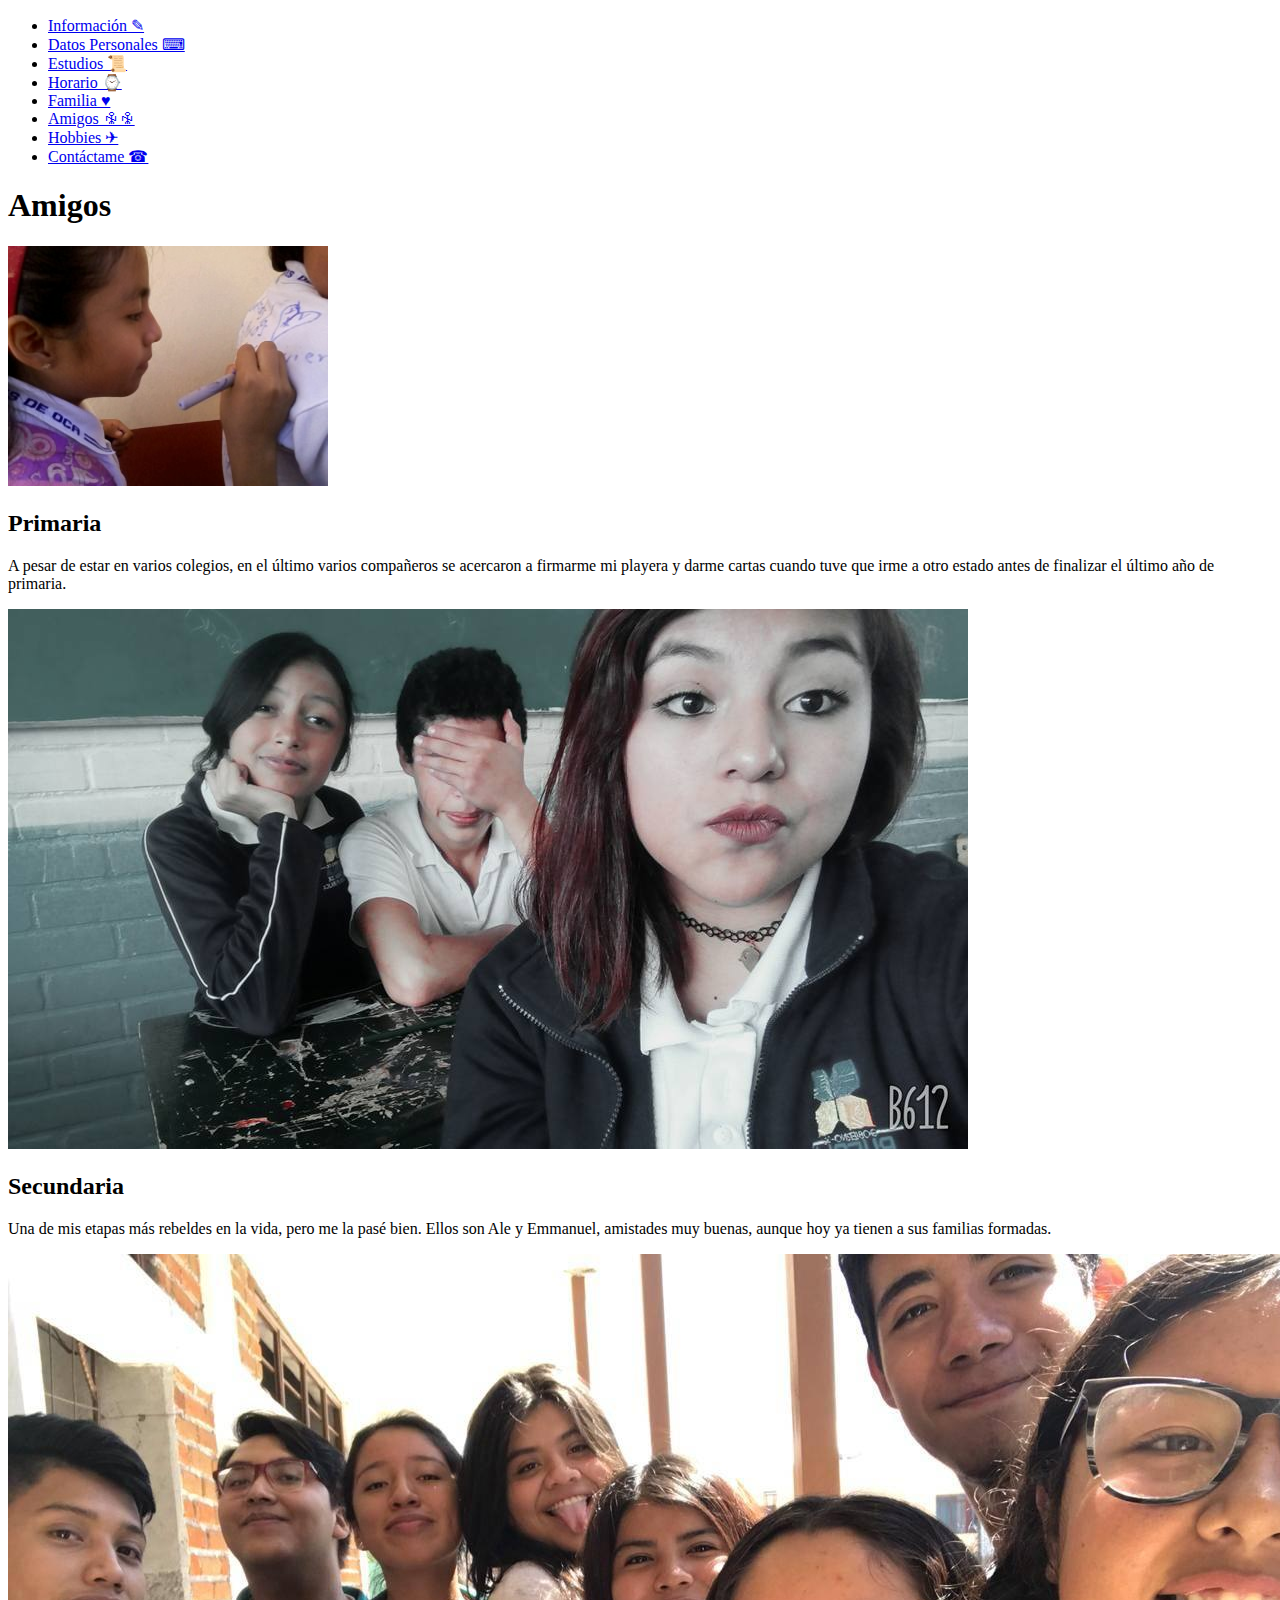
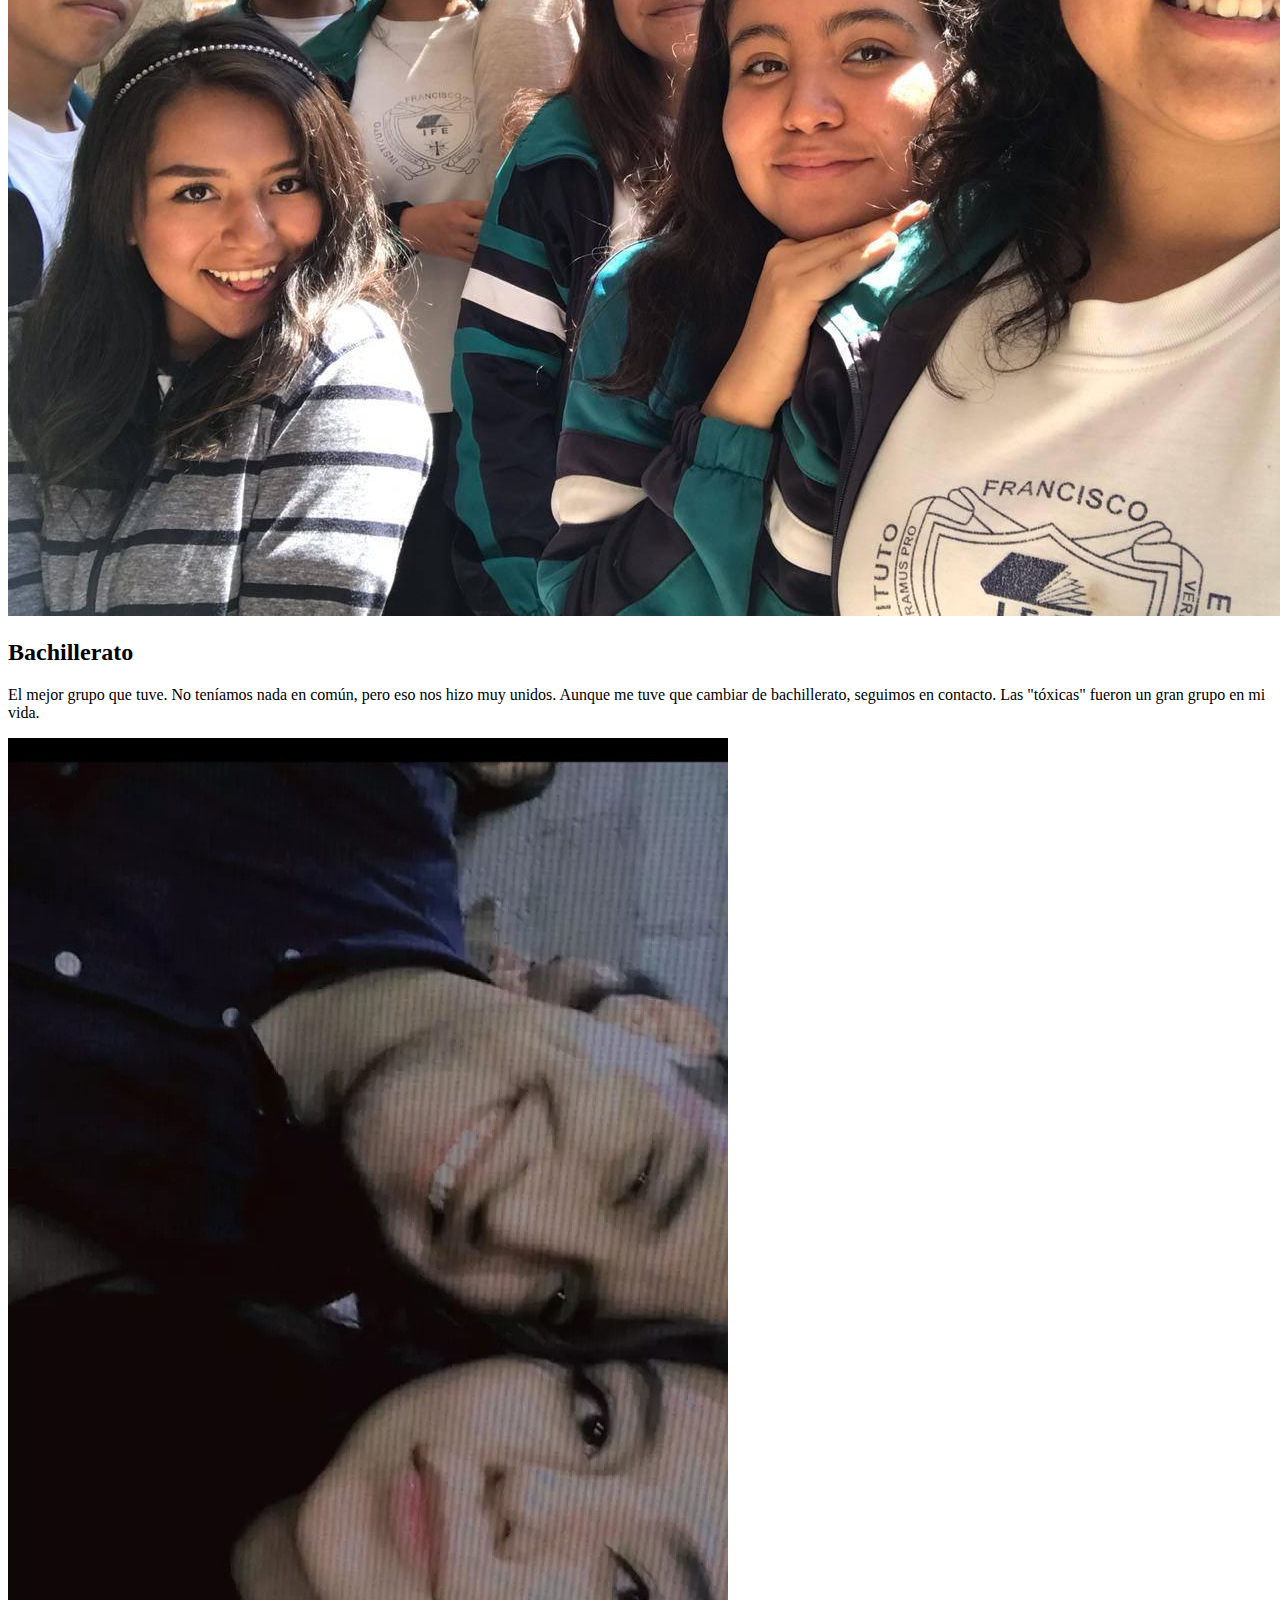
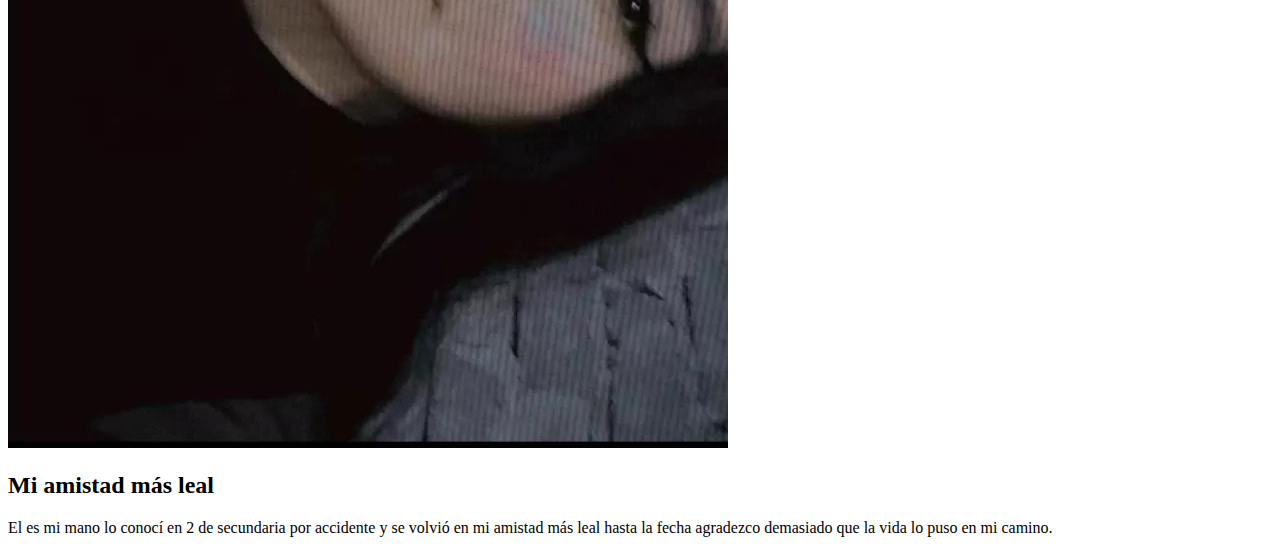
==== Amigos.html @ bf15cb39 "Add files via upload" ====
<!DOCTYPE html>
<html lang="es">
<head>
    <meta charset="UTF-8">
    <meta name="viewport" content="width=device-width, initial-scale=1.0">
    <title>Amigos</title>
    <link rel="stylesheet" href="amigos.css">
</head>
<body>
    <!-- Barra de herramientas -->
    <nav class="barra-herramientas">
        <ul>
            <li><a href="index.html">Información ✎</a></li>
            <li><a href="datos-personales.html">Datos Personales ⌨</a></li>
            <li><a href="estudios.html">Estudios 📜</a></li>
            <li><a href="horario.html">Horario ⌚</a></li>
            <li><a href="familia.html">Familia ♥</a></li>
            <li><a href="amigos.html">Amigos ꆜꆜ</a></li>
            <li><a href="hobbies.html">Hobbies ✈</a></li>
            <li><a href="contactame.html">Contáctame ☎</a></li>
        </ul>
    </nav>

    <div class="container">
        <h1 class="titulo">Amigos</h1>
        
        <div class="amigos-grid">
            <div class="amigos-item">
                <img src="Primaria amigos.jpg" alt="Primaria">
                <h2>Primaria</h2>
                <p>A pesar de estar en varios colegios, en el último varios compañeros se acercaron a firmarme mi playera y darme cartas cuando tuve que irme a otro estado antes de finalizar el último año de primaria.</p>
            </div>
            <div class="amigos-item">
                <img src="amigos emma.jpg" alt="Secundaria">
                <h2>Secundaria</h2>
                <p>Una de mis etapas más rebeldes en la vida, pero me la pasé bien. Ellos son Ale y Emmanuel, amistades muy buenas, aunque hoy ya tienen a sus familias formadas.</p>
            </div>
            <div class="amigos-item">
                <img src="toxicas.jpg" alt="Bachillerato">
                <h2>Bachillerato</h2>
                <p>El mejor grupo que tuve. No teníamos nada en común, pero eso nos hizo muy unidos. Aunque me tuve que cambiar de bachillerato, seguimos en contacto. Las "tóxicas" fueron un gran grupo en mi vida.</p>
            </div>
            <div class="amigos-item">
               <img src="mano.jpg" alt="Mi amistad más leal">
               <h2>Mi amistad más leal</h2>
               <p>El es mi mano lo conocí en 2 de secundaria por accidente y se volvió en mi amistad más leal hasta la fecha agradezco demasiado que la vida lo puso en mi camino.</p>
            </div>
        </div>
    </div>
</body>
</html>
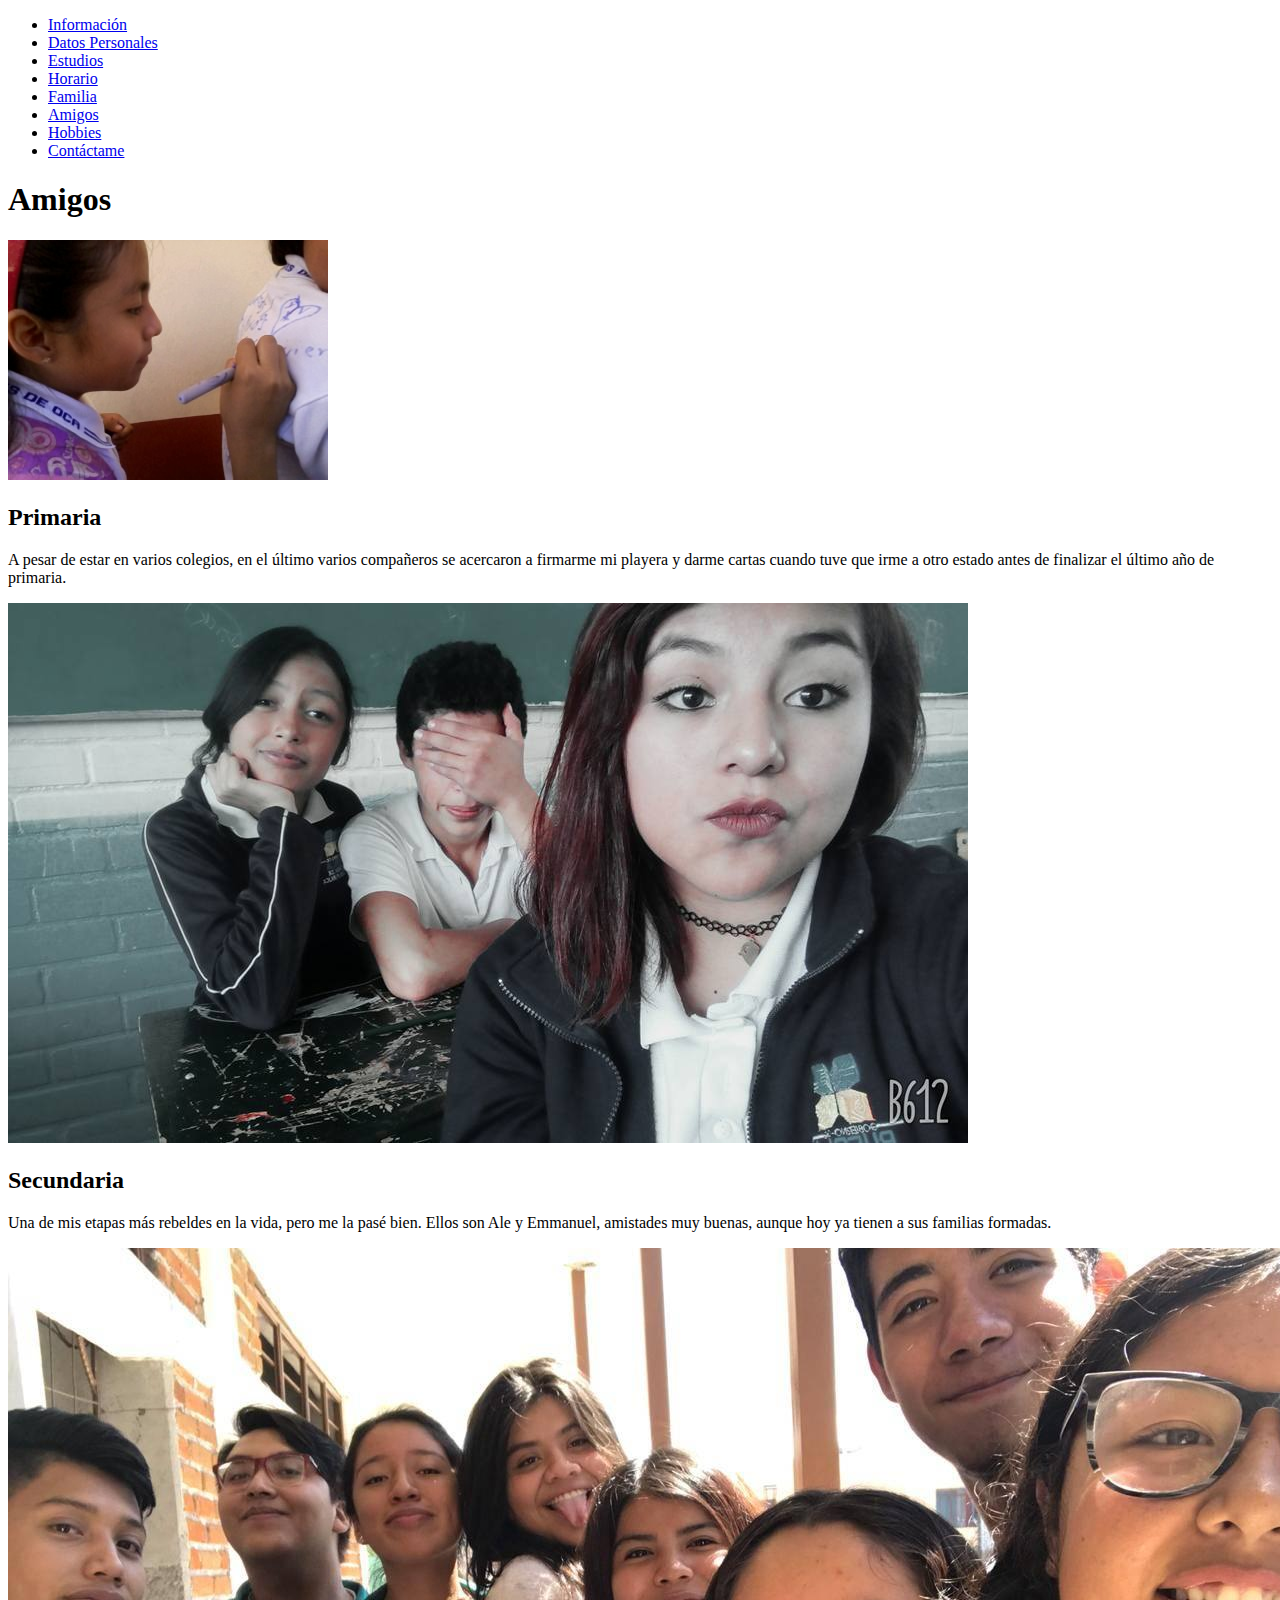
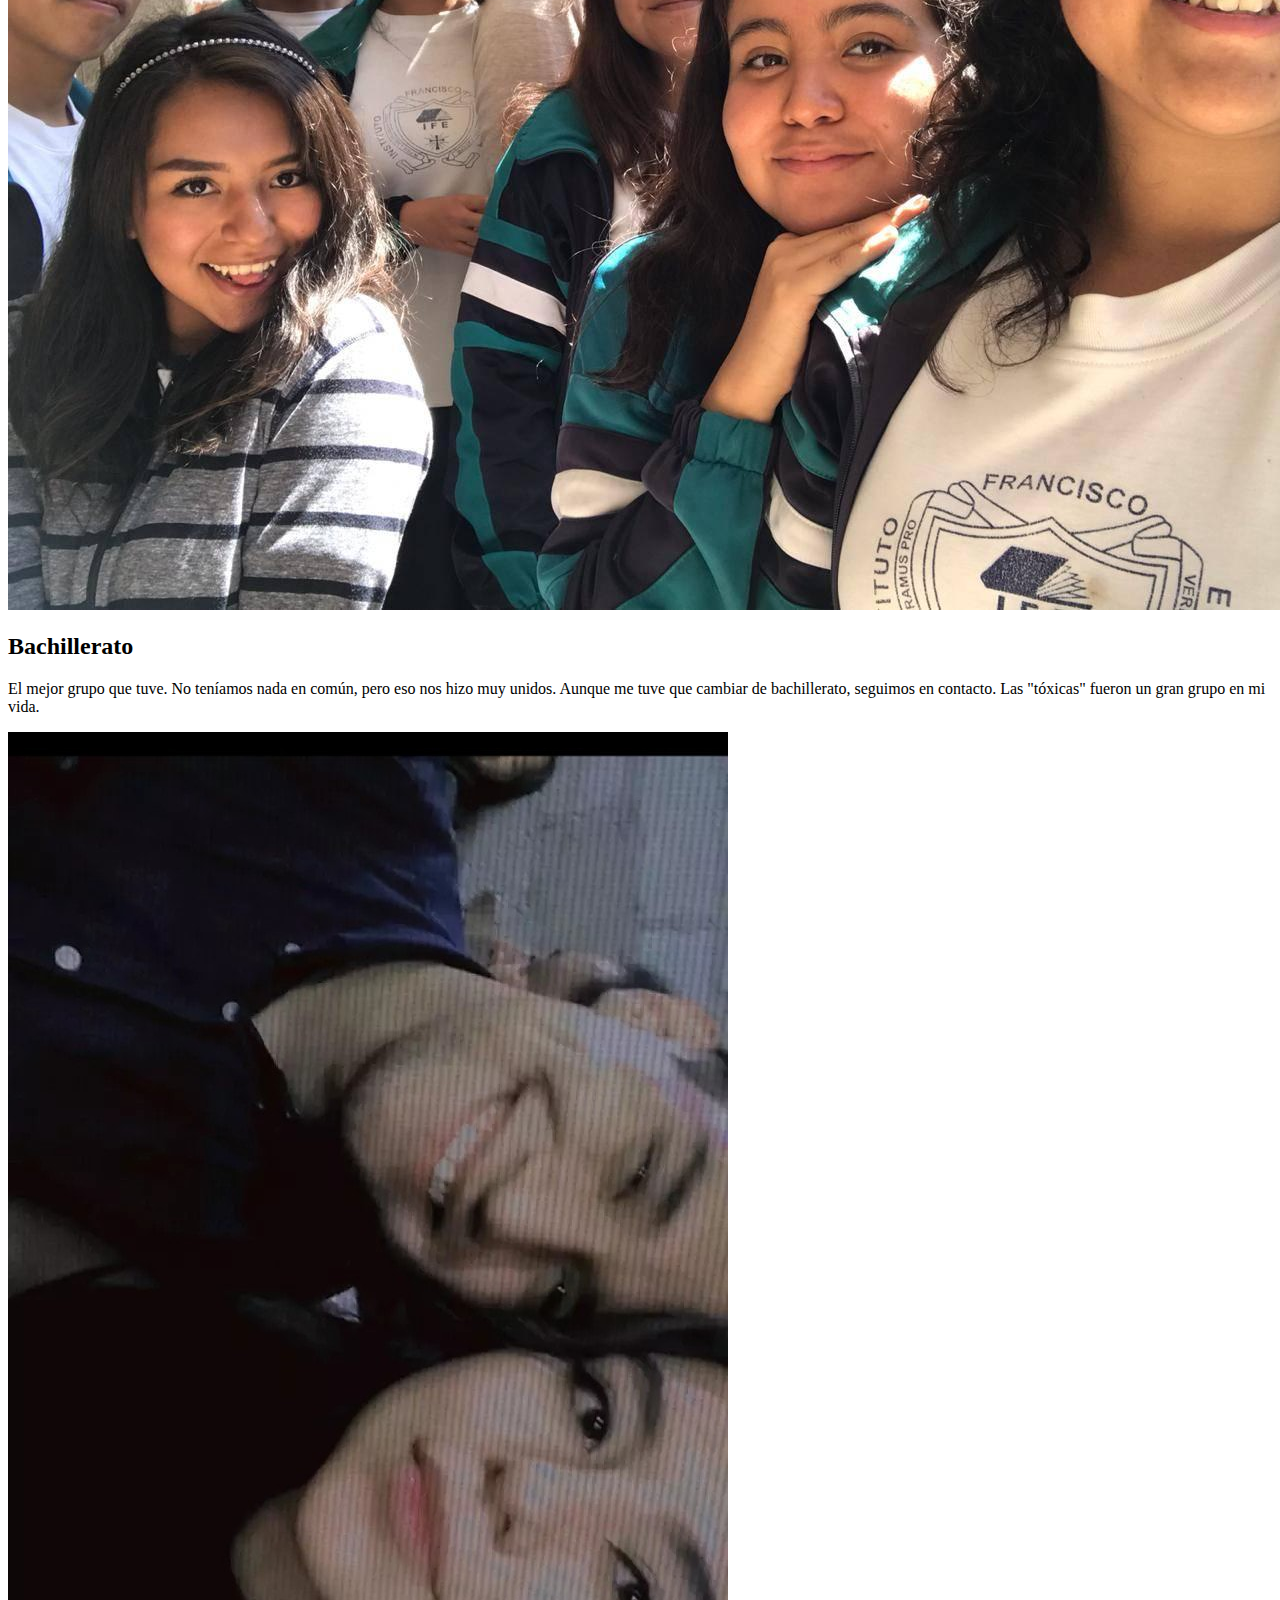
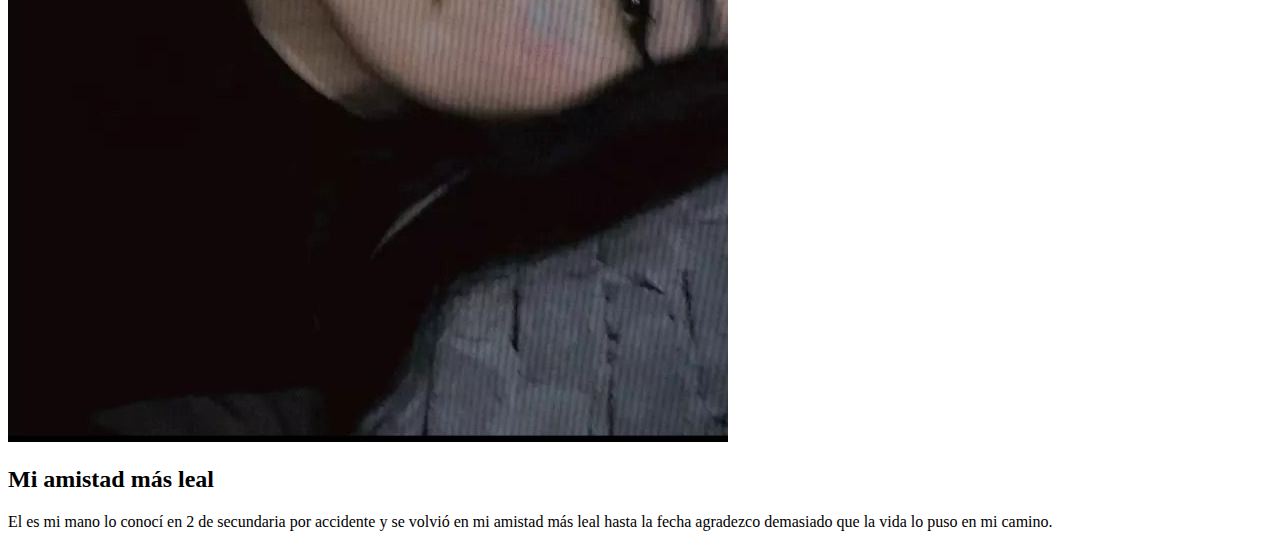
==== commit 12d41d8d: "Update Amigos.html" ====
--- a/Amigos.html
+++ b/Amigos.html
@@ -10,14 +10,14 @@
     <!-- Barra de herramientas -->
     <nav class="barra-herramientas">
         <ul>
-            <li><a href="index.html">Información ✎</a></li>
-            <li><a href="datos-personales.html">Datos Personales ⌨</a></li>
-            <li><a href="estudios.html">Estudios 📜</a></li>
-            <li><a href="horario.html">Horario ⌚</a></li>
-            <li><a href="familia.html">Familia ♥</a></li>
-            <li><a href="amigos.html">Amigos ꆜꆜ</a></li>
-            <li><a href="hobbies.html">Hobbies ✈</a></li>
-            <li><a href="contactame.html">Contáctame ☎</a></li>
+            <li><a href="index.html">Información</a></li>
+            <li><a href="datos-personales.html">Datos Personales</a></li>
+            <li><a href="Estudios.html">Estudios</a></li>
+            <li><a href="Horario.html">Horario</a></li>
+            <li><a href="Familia.html">Familia</a></li>
+            <li><a href="Amigos.html">Amigos</a></li>
+            <li><a href="Hobbies.html">Hobbies</a></li>
+            <li><a href="Contactame.html">Contáctame</a></li>
         </ul>
     </nav>
 
@@ -49,3 +49,4 @@
     </div>
 </body>
 </html>
+
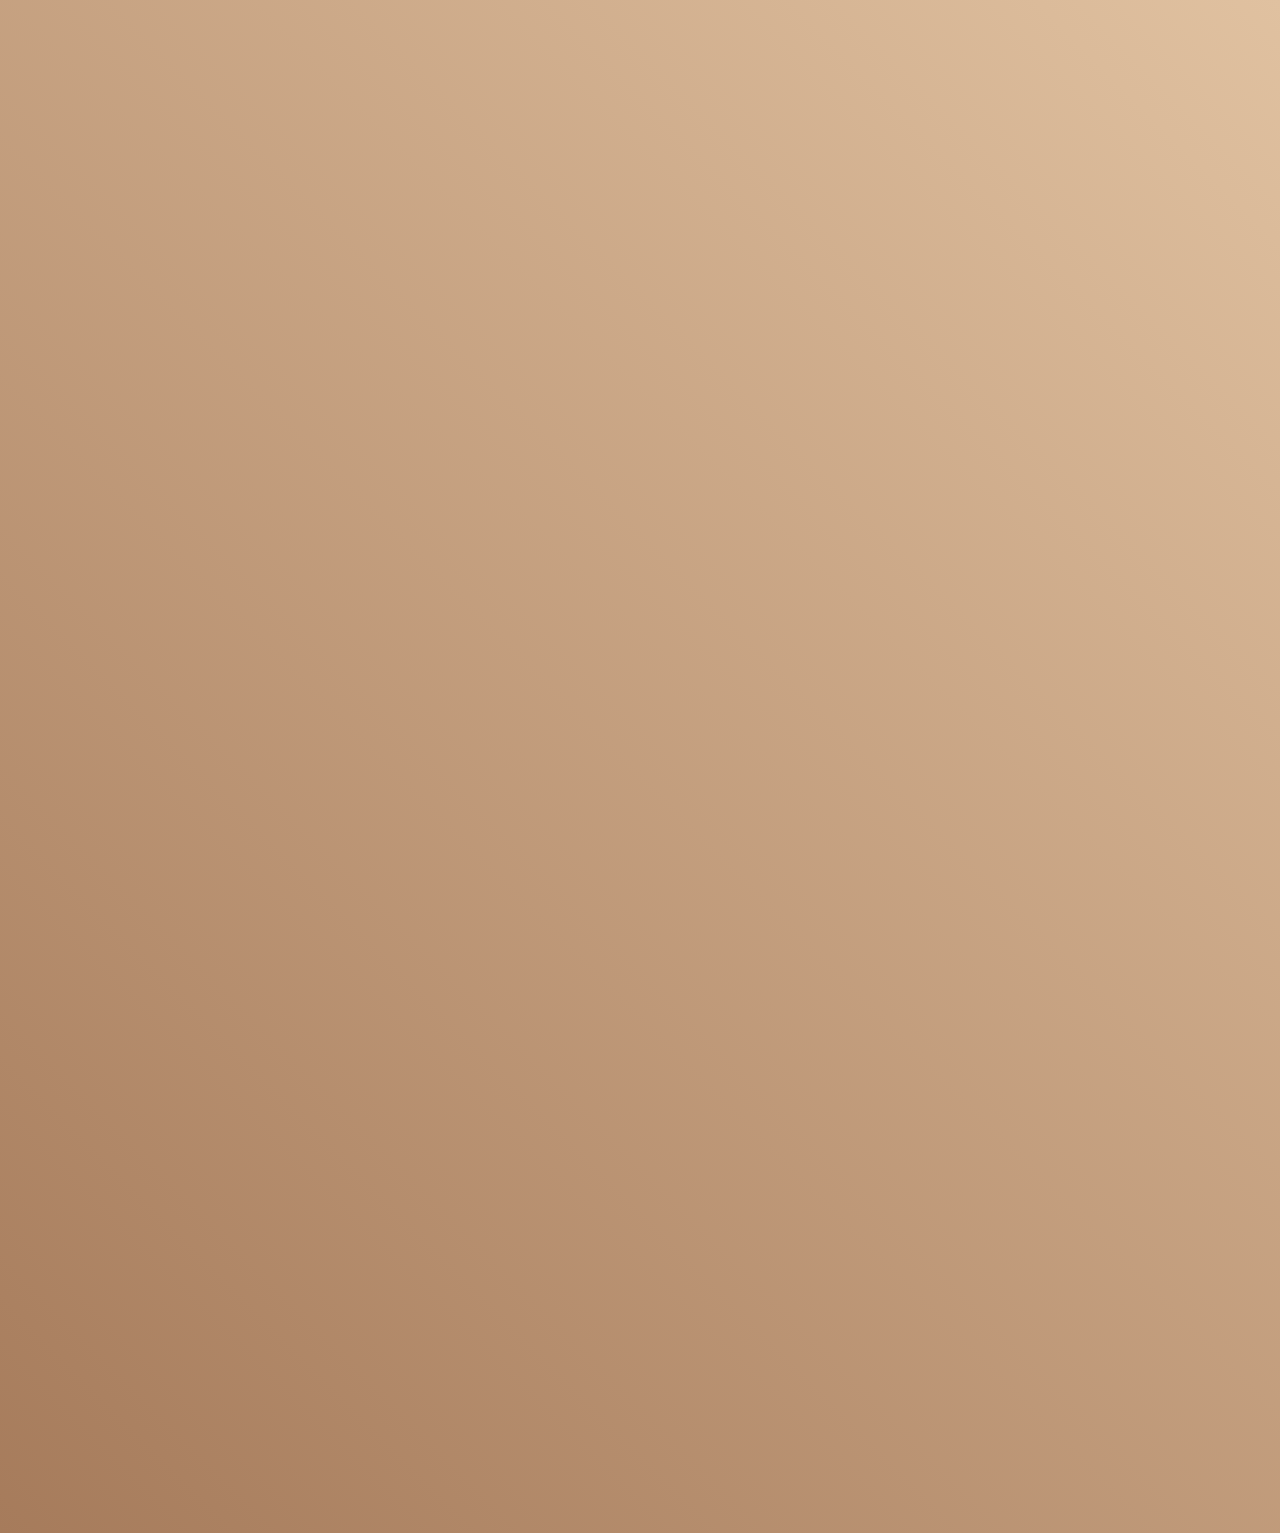
==== commit 03dd5c18: "Update Amigos.html" ====
--- a/Amigos.html
+++ b/Amigos.html
@@ -4,7 +4,7 @@
     <meta charset="UTF-8">
     <meta name="viewport" content="width=device-width, initial-scale=1.0">
     <title>Amigos</title>
-    <link rel="stylesheet" href="amigos.css">
+    <link rel="stylesheet" href="Amigos.css">
 </head>
 <body>
     <!-- Barra de herramientas -->
--- a/Amigos.css
+++ b/Amigos.css
@@ -0,0 +1,140 @@
+@charset "utf-8";
+/* Estilos para la página de amigos */
+
+body {
+    font-family: 'Times New Roman', serif;
+    background: linear-gradient(45deg, #a67b5b, #e0c1a0); /* Fondo degradado en tonos café */
+    color: #333;
+    padding: 20px;
+    text-align: center;
+    animation: fondoFade 5s infinite alternate; /* Animación en el fondo */
+    opacity: 0; /* Inicialmente invisible */
+    animation: fadeIn 1s ease-in-out forwards, fondoFade 5s infinite alternate; /* Animación de entrada y del fondo */
+}
+
+@keyframes fondoFade {
+    0% {
+        background-color: #a67b5b;
+    }
+    100% {
+        background-color: #e0c1a0;
+    }
+}
+
+/* Animación de entrada */
+@keyframes fadeIn {
+    to {
+        opacity: 1;
+    }
+}
+
+.container {
+    max-width: 1000px;
+    margin: 100px auto 20px; /* Ajuste para evitar que se encime con la barra de herramientas */
+    padding: 20px;
+    background-color: #f5e6d3; /* Fondo claro para el contenedor */
+    border-radius: 10px;
+    box-shadow: 0 4px 8px rgba(0, 0, 0, 0.2);
+}
+
+.titulo {
+    font-size: 2.5em;
+    color: #6d4c41; /* Tono café oscuro para el título */
+    margin-bottom: 30px;
+    animation: tituloZoom 1.5s ease-in-out infinite alternate; /* Animación de zoom */
+}
+
+@keyframes tituloZoom {
+    0% {
+        transform: scale(1);
+    }
+    100% {
+        transform: scale(1.1);
+    }
+}
+
+.amigos-grid {
+    display: grid;
+    grid-template-columns: repeat(auto-fit, minmax(250px, 1fr));
+    gap: 20px;
+}
+
+.amigos-item {
+    background-color: #eae1d0; /* Fondo claro para cada amigo */
+    padding: 20px;
+    border-radius: 10px;
+    box-shadow: 0 4px 8px rgba(0, 0, 0, 0.1);
+    text-align: center;
+    transition: transform 0.3s ease, box-shadow 0.3s ease; /* Efecto hover en las imágenes */
+}
+
+.amigos-item:hover {
+    transform: scale(1.05);
+    box-shadow: 0 8px 16px rgba(0, 0, 0, 0.2);
+}
+
+.amigos-item img {
+    width: 100%;
+    height: auto;
+    border-radius: 10px;
+    box-shadow: 0 4px 8px rgba(0, 0, 0, 0.2);
+    transition: opacity 0.3s ease; /* Efecto fade-in en las imágenes */
+}
+
+.amigos-item img:hover {
+    opacity: 0.8; /* Efecto en hover de las imágenes */
+}
+
+.amigos-item h2 {
+    font-size: 1.5em;
+    color: #6d4c41;
+    margin: 15px 0;
+}
+
+.amigos-item p {
+    font-size: 1.1em;
+    color: #555;
+    opacity: 0.9;
+}
+
+/* Responsivo */
+@media (max-width: 768px) {
+    .amigos-grid {
+        grid-template-columns: 1fr;
+    }
+}
+
+/* Estilo para la barra de herramientas */
+.barra-herramientas {
+    background-color: #C2B67C;
+    padding: 30px 0;
+    position: fixed;
+    top: 0;
+    width: 100%;
+    z-index: 1000;
+    box-shadow: 0px 4px 8px rgba(0, 0, 0, 0.3);
+}
+
+.barra-herramientas ul {
+    list-style: none;
+    display: flex;
+    justify-content: center;
+    margin: 0;
+    padding: 0;
+}
+
+.barra-herramientas li {
+    margin: 0 15px;
+}
+
+.barra-herramientas a {
+    text-decoration: none;
+    color: #f5f5f5;
+    font-size: 16px;
+    font-weight: bold;
+    transition: color 0.3s;
+}
+
+.barra-herramientas a:hover {
+    color: #d3bfa8;
+}
